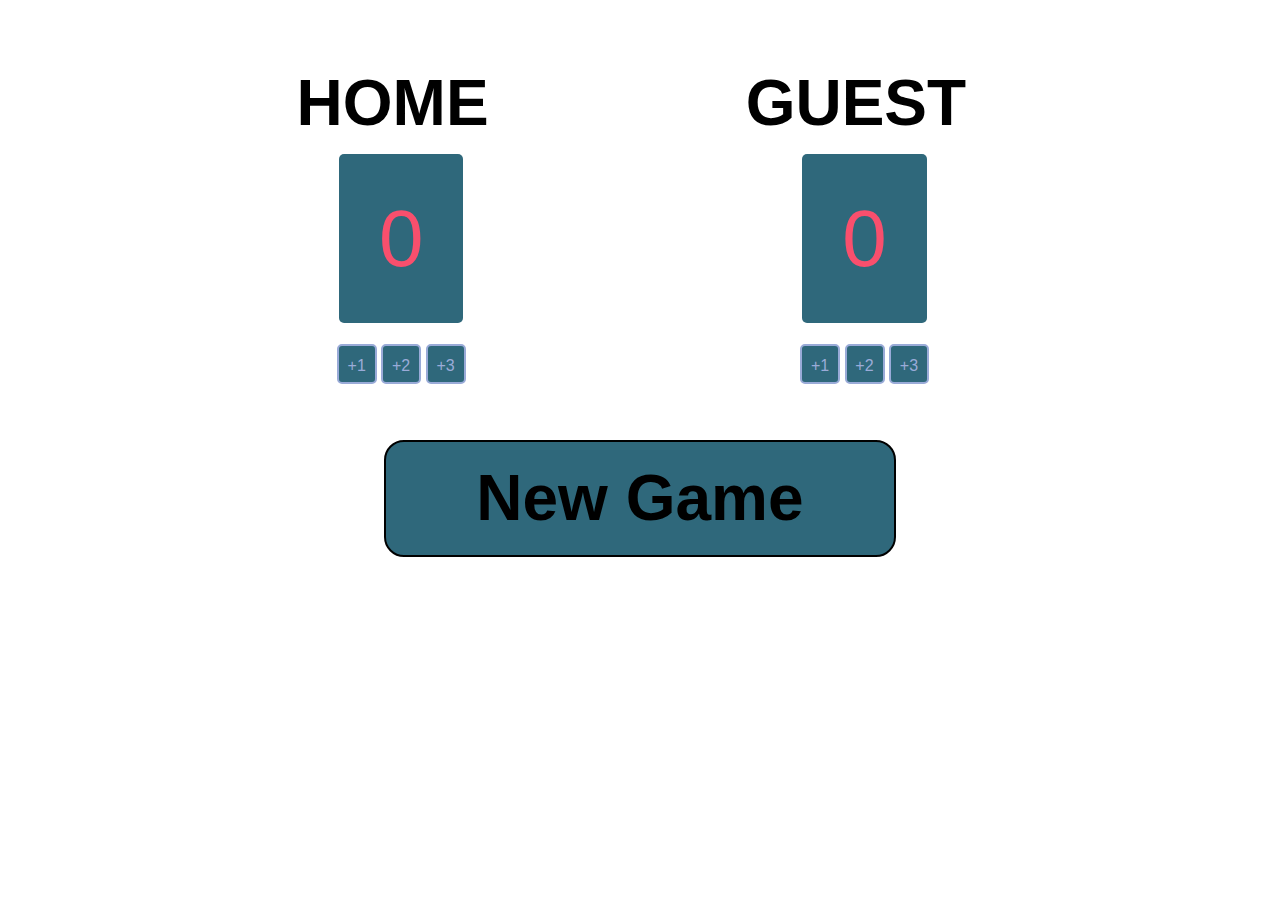
==== basketball.html @ daba131e "Commit initial files" ====
<!DOCTYPE html>
<html lang="en">
  <head>
    <meta charset="UTF-8" />
    <meta http-equiv="X-UA-Compatible" content="IE=edge" />
    <meta name="viewport" content="width=device-width, initial-scale=1.0" />
    <link rel="preconnect" href="https://fonts.googleapis.com" />
    <link rel="preconnect" href="https://fonts.gstatic.com" crossorigin />
    <link
      href="https://fonts.googleapis.com/css2?family=Poppins:ital,wght@0,100;0,200;0,500;0,600;0,700;0,900;1,100;1,300;1,400;1,900&display=swap"
      rel="stylesheet"
    />
    <link
      href="https://fonts.cdnfonts.com/css/cursed-timer-ulil"
      rel="stylesheet"
    />

    <link rel="stylesheet" href="basketball.css" />
    <title>Basketball Scoreboard</title>
  </head>
  <body>
    <div class="container">
      <div>
        <h3 id="header">HOME</h3>
        <p><span id="home"> 0 </span></p>
        <button onclick="firstBtn()">+1</button>
        <button onclick="secondBtn()">+2</button>
        <button onclick="thirdBtn()">+3</button>
      </div>

      <div>
        <h3 id="header">GUEST</h3>
        <p><span id="guest"> 0 </span></p>
        <button onclick="guest1()">+1</button>
        <button onclick="guest2()">+2</button>
        <button onclick="guest3()">+3</button>
      </div>
    </div>
    <button id="new" onclick="newGames()">New Game</button>
    <script src="basketball.js"></script>
  </body>
</html>
---- basketball.css ----
* {
    box-sizing: border-box;
    padding: 0;
    margin: 0;
}

body {
    font-family: "Verdana", sans-serif;
    text-align: center;
    background-image: url(/JavaScript_/basketball_1.webp);
    background-size: cover;
    /* background-size: 100%; */

}
.container {
    display: flex;
    justify-content: center;
    /* background-color: rgb(47, 104, 123); */
    /* width: 100%; */
    /* background-size: 100%;
    background-repeat: no-repeat;
    align-items: center; */
    gap: 5.55rem;
    /* padding-left: 6rem; */
    /* padding-right: 9rem; */
}

h3 {
    font-weight: 700;
    text-align: center;
    font-size: 4rem;
    line-height: 1.99;
    color: black;
    font-style: normal;
    margin-top: 2.5rem;
    margin-left: 4.72rem;
    margin-bottom: 1rem;
    margin-right: 5.8rem;
}

p  span{
    font-family: "Cursed Timer ULiL", sans-serif;
    font-weight: 400;
    font-size: 5rem;
    line-height: 7.05rem;
    text-align: center;
    color: rgba(249, 79, 109, 1);
    background-color: rgb(47, 104, 123);
    padding: 2.5rem;
    width: 6.5rem;
    height: 6.5rem;
    left: 19.75rem;
    top: 6.55rem;
    border-radius: 5px;
    
}

button {
    font-family: "Cursed Timer ULiL", sans-serif;
    font-weight: 400;
    font-size: 1rem;
    line-height: 1.5;
    text-align: center;
    color: rgba(154, 171, 216, 1);
    background-color: rgb(47, 104, 123);
    border-color: rgba(154, 171, 216, 1);
    box-sizing: border-box;
    border: 2px solid #9AABD8;
    border-radius: 5px;
    padding: 0.5rem 0.4rem 0.57rem 0.39rem;
    gap: 0.6rem;
    width: 2.5rem;
    height: 2.5rem;
    left: 10.67rem;
    top: 15.0rem;
    margin-bottom: 0.5rem;
    margin-top: 3rem;
    cursor: pointer;
}

button:hover{
    background-color: rgb(173, 255, 47)
}

button:active{
    background-color: rgba(173, 255, 47,80);
    color: black;
}

#new{
   font-family: "Cursed Timer ULiL", sans-serif;
   font-weight: 900;
   text-align: center;
    font-size: 4rem;
    width: 40%;
    height: 20%;
    border-radius: 20px;
    top: 15%;
    background-image: url(/JavaScript_/basketball\ image2.jpg);
    background-size: cover;
    background-repeat: no-repeat;
    border: 2px solid black;
    color: black;
    /* margin-left: 6rem; */
}

#new:hover{
    color: rgba(154, 171, 216, 1);
}

#new:active{
    color: black;
}

@media screen and (max-width:750px) {
    body{
        margin: 0;
        border: 0;
    }
    
    .container {
        display: grid;
        grid-template-columns: 1fr 1fr;
        gap: 0;
        align-items: center;
     }

     h3{
        font-size: 2.4rem;
        margin-bottom: 4rem;
        margin-top: 4rem;
     }

     p  span{
        font-size: 6rem; 
        padding: 3rem 3rem 3rem 3rem;
        /* margin-top: 4rem; */
        /* margin-bottom: 4rem; */
     }

     button{
        margin-top: 4rem;
     }

     #new{
        width: 80%;
        height: 7%;
        font-size: 3rem;
        margin-top: 1rem;
     }
}
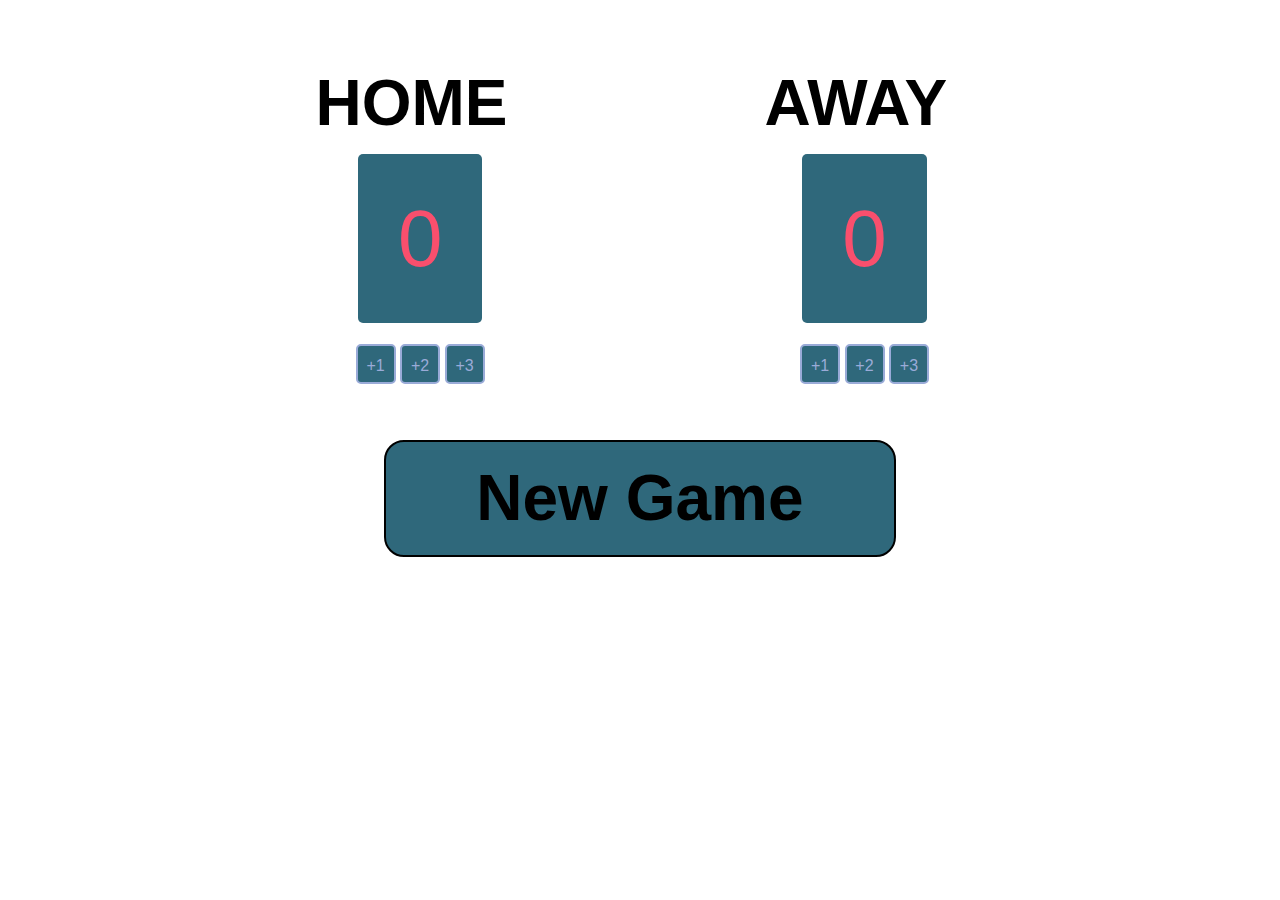
==== commit 00c8b7da: "Update score header" ====
--- a/basketball.html
+++ b/basketball.html
@@ -29,7 +29,7 @@
       </div>
 
       <div>
-        <h3 id="header">GUEST</h3>
+        <h3 id="header">AWAY</h3>
         <p><span id="guest"> 0 </span></p>
         <button onclick="guest1()">+1</button>
         <button onclick="guest2()">+2</button>
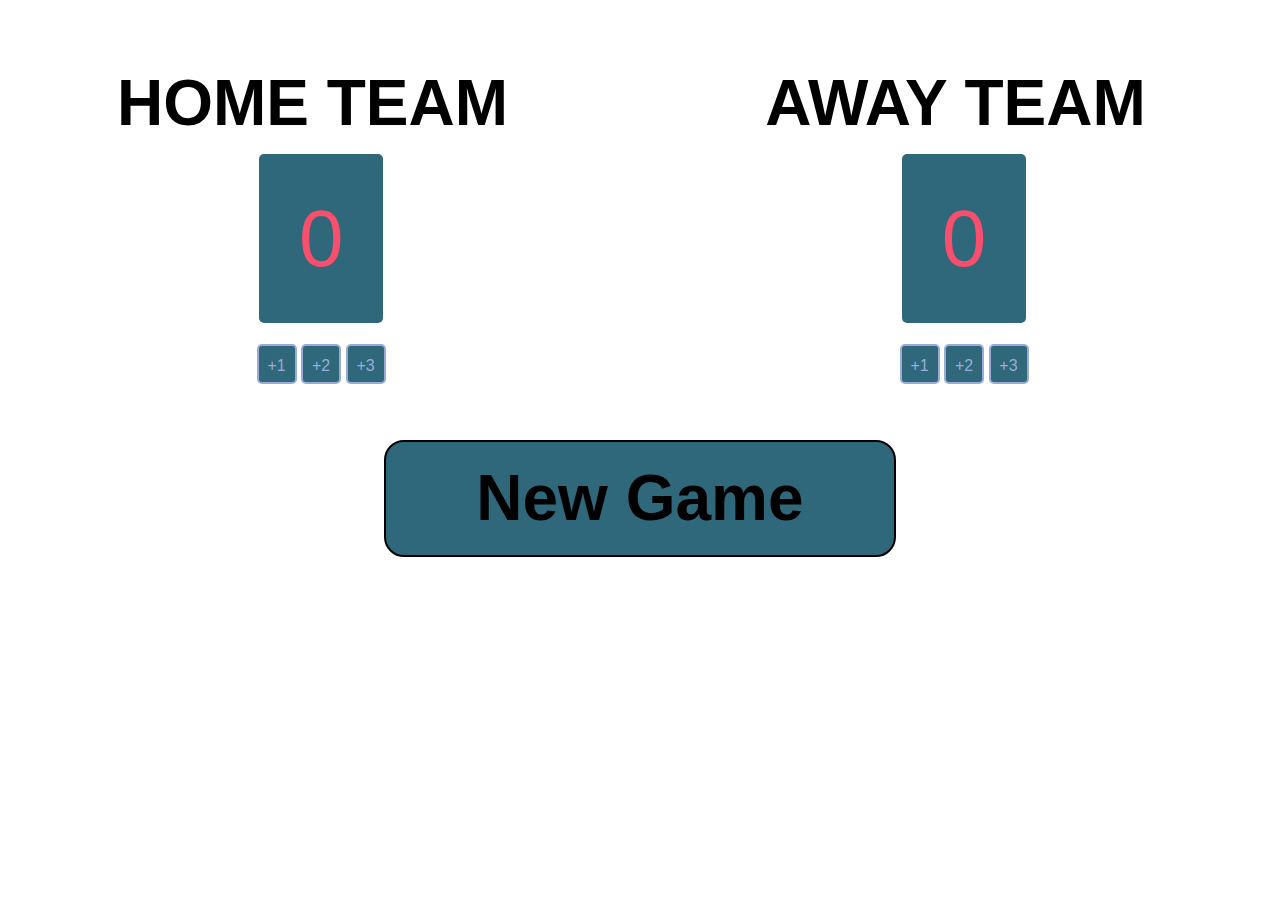
==== commit 098aec71: "Add customized team names" ====
--- a/basketball.html
+++ b/basketball.html
@@ -21,7 +21,7 @@
   <body>
     <div class="container">
       <div>
-        <h3 id="header">HOME</h3>
+        <h3 id="header">HOME TEAM</h3>
         <p><span id="home"> 0 </span></p>
         <button onclick="firstBtn()">+1</button>
         <button onclick="secondBtn()">+2</button>
@@ -29,7 +29,7 @@
       </div>
 
       <div>
-        <h3 id="header">AWAY</h3>
+        <h3 id="header">AWAY TEAM</h3>
         <p><span id="guest"> 0 </span></p>
         <button onclick="guest1()">+1</button>
         <button onclick="guest2()">+2</button>
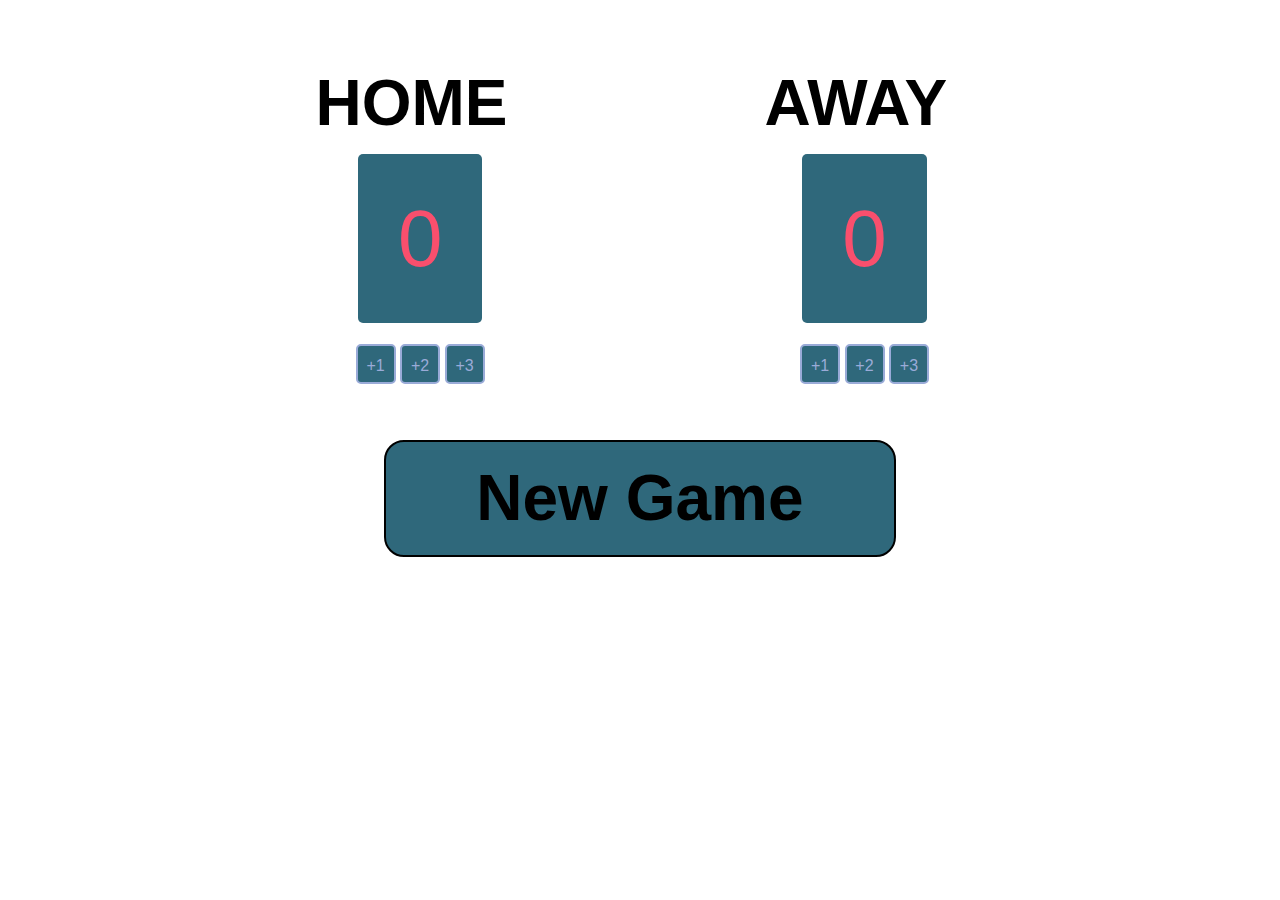
==== commit 0c8725bd: "Update HTML changes" ====
--- a/basketball.html
+++ b/basketball.html
@@ -21,7 +21,7 @@
   <body>
     <div class="container">
       <div>
-        <h3 id="header">HOME TEAM</h3>
+        <h3 id="header">HOME</h3>
         <p><span id="home"> 0 </span></p>
         <button onclick="firstBtn()">+1</button>
         <button onclick="secondBtn()">+2</button>
@@ -29,7 +29,7 @@
       </div>
 
       <div>
-        <h3 id="header">AWAY TEAM</h3>
+        <h3 id="header">AWAY</h3>
         <p><span id="guest"> 0 </span></p>
         <button onclick="guest1()">+1</button>
         <button onclick="guest2()">+2</button>
